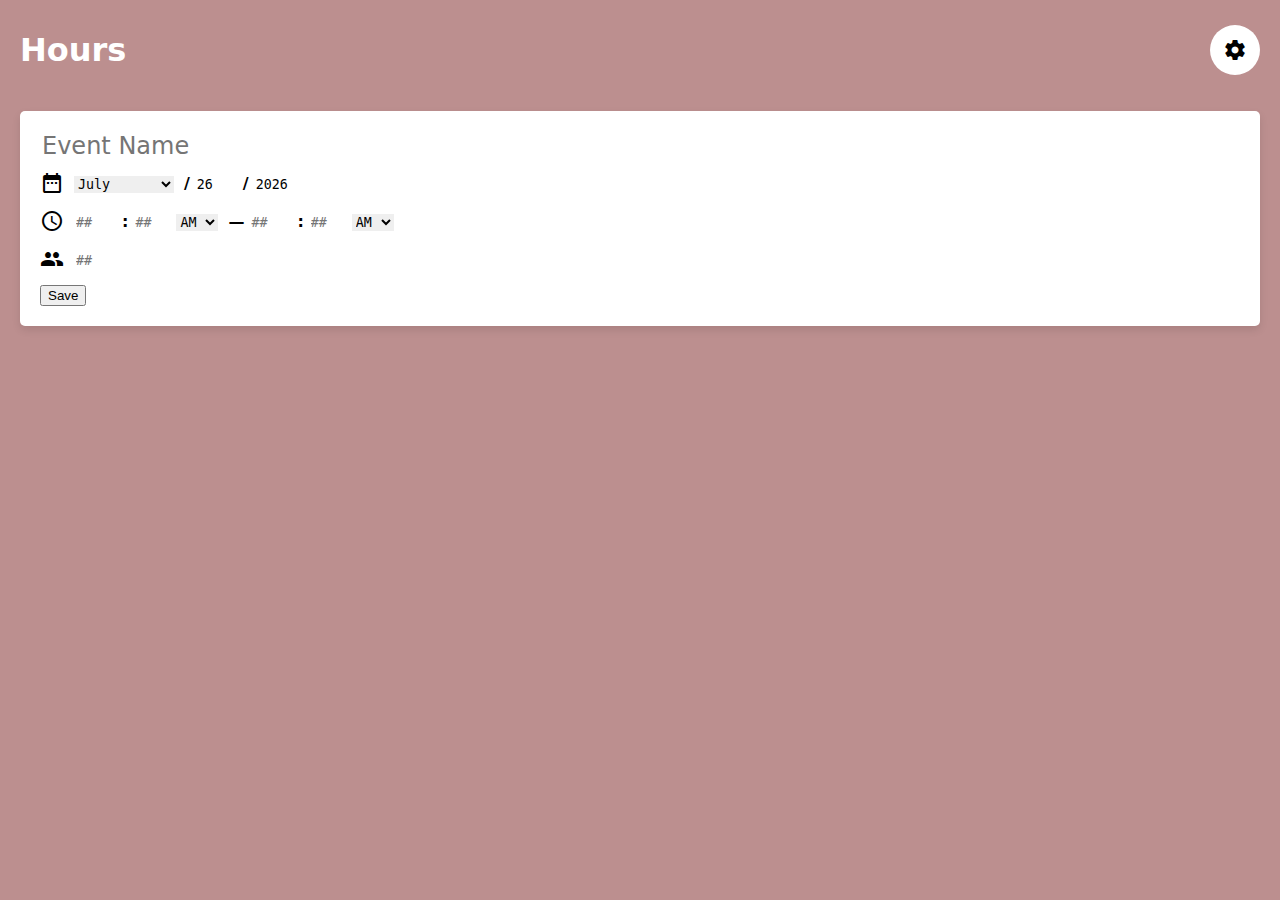
==== index.html @ ddae5daf "Update index.html" ====
<!DOCTYPE html>
<html lang="en">
<head>
    <meta charset="UTF-8">
    <meta name="viewport" content="width=device-width, initial-scale=1.0">
    <title>Hours</title>
    <link rel="stylesheet" href="styles.css">
    <link rel="stylesheet" href="https://fonts.googleapis.com/icon?family=Material+Icons">
</head>
<body>
    <header>
        <h1>Hours</h1>
        <button id="settingsBtn" class="material-icons">settings</button>
    </header>
    <main id="main">
        <div class="card">
            <form id="entryForm">
                <div class="input-group">
                    <input type="text" id="event" placeholder="Event Name">
                </div>
                <div class="input-group">
                    <label for="month"><i class="material-icons">date_range</i></label>
                    <select id="month" class="custom-select">
                        <option value="1">January</option>
                        <option value="2">February</option>
                        <option value="3">March</option>
                        <option value="4">April</option>
                        <option value="5">May</option>
                        <option value="6">June</option>
                        <option value="7">July</option>
                        <option value="8">August</option>
                        <option value="9">September</option>
                        <option value="10">October</option>
                        <option value="11">November</option>
                        <option value="12">December</option>
                    </select>
                    <span> / </span>
                    <input type="number" id="day" placeholder="DD" min="1" max="31">
                    <span> / </span>
                    <input type="number" id="year" placeholder="YYYY">
                </div>
                <div class="input-group">
                    <label for="month"><i class="material-icons">schedule</i></label>
                    <input type="number" id="hour" placeholder="##">
                    <span>:</span>
                    <input type="number" id="minute" placeholder="##">
                    <select id="ampm" class="custom-select">
                        <option value="AM">AM</option>
                        <option value="PM">PM</option>
                    </select>
                    <span>—</span>
                    <input type="number" id="endHour" placeholder="##">
                    <span>:</span>
                    <input type="number" id="endMinute" placeholder="##">
                    <select id="endAmpm" class="custom-select">
                        <option value="AM">AM</option>
                        <option value="PM">PM</option>
                    </select>
                </div>
                <div class="input-group">
                <label for="month"><i class="material-icons">people</i></label>
                <input type="number" id="numPeople" placeholder="##">
                </div>
                <button type="submit">Save</button>
            </form>
        </div>
        <div id="entriesList"></div>
    </main>
    <div id="settingsModal" class="modal">
        <div class="modal-content">
            <span class="close">&times;</span>
            <h2>Settings</h2>
            <label for="apiKey">API Key:</label>
            <input type="text" id="apiKey" value="">
            <button id="saveBtn">Save</button>
        </div>
    </div>
    <script src="script.js"></script>
</body>
</html>
---- styles.css ----
/* styles.css */

body {
    font-family: system-ui;
    margin: 0;
    padding: 0;
    background-color: rosybrown;
}

header {
    background-color: rosybrown;
    color: white;
    padding: 10px 20px 10px 20px; /* previously 10px */
    display: flex;
    justify-content: space-between;
    align-items: center;
}

main {
    padding: 10px 20px 10px 20px; /* previously 20px */
}

.card {
    background-color: #fff;
    border-radius: 5px;
    box-shadow: 0 4px 8px rgba(0, 0, 0, 0.1);
    padding: 20px;
    margin-bottom: 20px;
}

/* Adjustments for mobile */
@media (max-width: 600px) {
    .card {
        border-radius: 10px;
    }
}

.modal {
    display: none;
    position: fixed;
    z-index: 1;
    left: 0;
    top: 0;
    width: 100%;
    height: 100%;
    overflow: auto;
    background-color: rgba(0,0,0,0.4);
    backdrop-filter: blur(20px);
}

.modal-content {
    background-color: #fefefe;
    margin: 15% auto;
    padding: 20px;
    border: none;
    width: 80%;
    border-radius: 20px;
}

.close {
    color: #aaa;
    float: right;
    font-size: 28px;
    font-weight: bold;
}

.close:hover,
.close:focus {
    color: black;
    text-decoration: none;
    cursor: pointer;
}

#settingsBtn {
    background: white;
    border-radius: 50%;
    border: none;
    width: 50px;
    height: 50px;
}

.input-group {
    margin-bottom: 10px;
    display: flex;
    align-items: center;
}

.input-group input,
.input-group select {
    width: auto;
    margin-right: 5px;
}

.input-group input[type="number"] {
    width: 50px;
}

.input-group select {
    width: 100px;
}

.input-group span {
    margin: 0 5px 3px 5px;
    font-weight: bold;
    font-family: system-ui;
}

input, select {
    border: none;
    font-family: monospace;
}

input#event {
    width: 100%;
    font-size: x-large;
    font-family: system-ui;
    font-weight: 500;
}

input#day, input#hour, input#endHour, input#minute, input#endMinute {
    width: 34px;
}

input#year {
    width: 56px;
}

select#ampm, select#endAmpm {
    width: 42px;
}

label>i {
    margin-right: 10px;
}
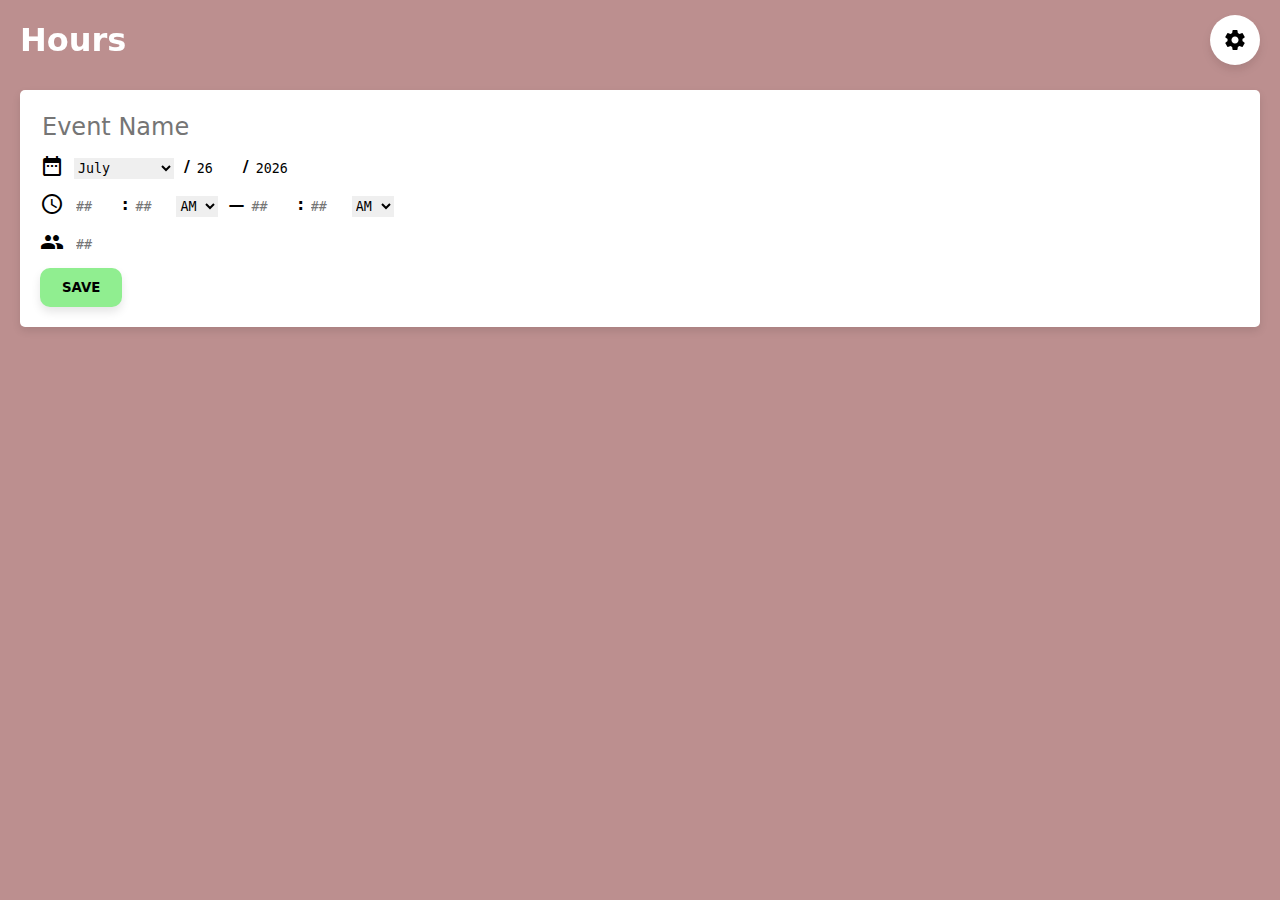
==== commit bcea5fef: "Update index.html" ====
--- a/index.html
+++ b/index.html
@@ -61,7 +61,7 @@
                 <label for="month"><i class="material-icons">people</i></label>
                 <input type="number" id="numPeople" placeholder="##">
                 </div>
-                <button type="submit">Save</button>
+                <button id="saveEntry" type="submit">Save</button>
             </form>
         </div>
         <div id="entriesList"></div>
--- a/styles.css
+++ b/styles.css
@@ -8,12 +8,18 @@
 }
 
 header {
-    background-color: rosybrown;
+    background-color: #bc8f8fd6;
+    backdrop-filter: blur(20px);
     color: white;
-    padding: 10px 20px 10px 20px; /* previously 10px */
+    position: fixed;
+    width: 100%;
     display: flex;
     justify-content: space-between;
     align-items: center;
+}
+
+header>h1 {
+    padding-left: 20px;
 }
 
 main {
@@ -77,6 +83,9 @@
     border: none;
     width: 50px;
     height: 50px;
+    margin-right: 20px;
+    padding: 0;
+    box-shadow: 0 5px 10px rgba(0, 0, 0, 0.1);
 }
 
 .input-group {
@@ -106,8 +115,11 @@
 }
 
 input, select {
-    border: none;
+    border: 2px solid transparent;
+    border-left: none;
+    border-right: none;
     font-family: monospace;
+    outline: none;
 }
 
 input#event {
@@ -132,3 +144,22 @@
 label>i {
     margin-right: 10px;
 }
+
+main>.card {
+    margin-top: 80px;
+}
+
+input:focus, select:focus {
+    border-bottom: 2px dashed #00000080;
+}
+
+button {
+    background: lightgreen;
+    border: 2px solid transparent;
+    border-radius: 10px;
+    padding: 10px 20px;
+    font-family: system-ui;
+    font-weight: 600;
+    text-transform: uppercase;
+    box-shadow: 0 5px 10px rgba(0, 0, 0, 0.1);
+}
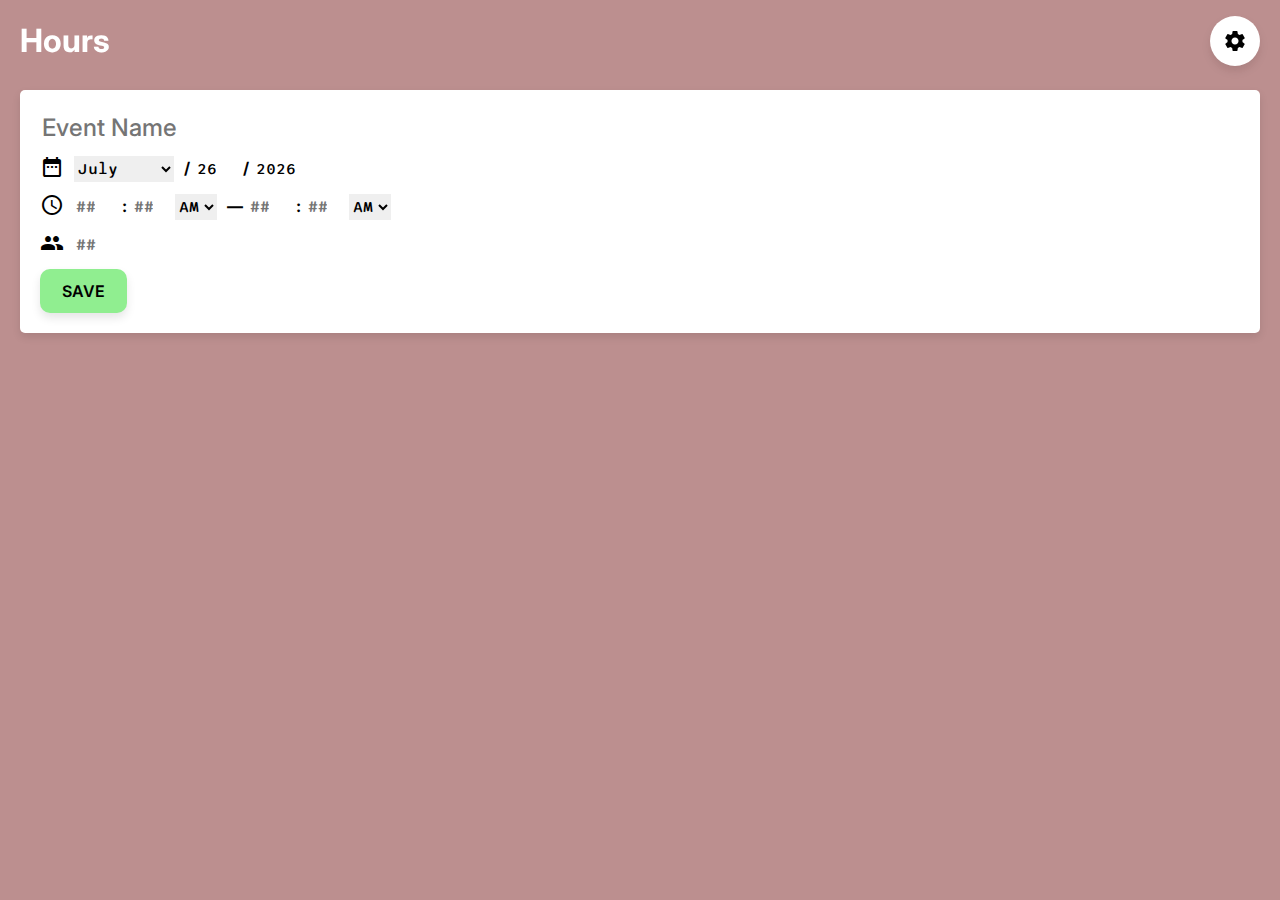
==== commit 50db9d6d: "Update index.html" ====
--- a/index.html
+++ b/index.html
@@ -5,6 +5,9 @@
     <meta name="viewport" content="width=device-width, initial-scale=1.0">
     <title>Hours</title>
     <link rel="stylesheet" href="styles.css">
+    <link rel="preconnect" href="https://fonts.googleapis.com">
+    <link rel="preconnect" href="https://fonts.gstatic.com" crossorigin>
+    <link href="https://fonts.googleapis.com/css2?family=Inter:wght@100..900&family=Sono:wght@200..800&display=swap" rel="stylesheet">
     <link rel="stylesheet" href="https://fonts.googleapis.com/icon?family=Material+Icons">
 </head>
 <body>
@@ -61,7 +64,7 @@
                 <label for="month"><i class="material-icons">people</i></label>
                 <input type="number" id="numPeople" placeholder="##">
                 </div>
-                <button id="saveEntry" type="submit">Save</button>
+                <button id="saveEntry" type="submit" class="saveBtn">Save</button>
             </form>
         </div>
         <div id="entriesList"></div>
@@ -72,7 +75,7 @@
             <h2>Settings</h2>
             <label for="apiKey">API Key:</label>
             <input type="text" id="apiKey" value="">
-            <button id="saveBtn">Save</button>
+            <button id="saveBtn" class="saveBtn">Save</button>
         </div>
     </div>
     <script src="script.js"></script>
--- a/styles.css
+++ b/styles.css
@@ -1,7 +1,7 @@
 /* styles.css */
 
 body {
-    font-family: system-ui;
+    font-family: "Inter", system-ui;
     margin: 0;
     padding: 0;
     background-color: rosybrown;
@@ -111,21 +111,23 @@
 .input-group span {
     margin: 0 5px 3px 5px;
     font-weight: bold;
-    font-family: system-ui;
+    font-family: "Inter", system-ui;
 }
 
 input, select {
     border: 2px solid transparent;
     border-left: none;
     border-right: none;
-    font-family: monospace;
+    font-family: "Sono", monospace;
+    font-size: medium;
+    font-weight: 500;
     outline: none;
 }
 
 input#event {
     width: 100%;
     font-size: x-large;
-    font-family: system-ui;
+    font-family: "Inter", system-ui;
     font-weight: 500;
 }
 
@@ -154,12 +156,29 @@
 }
 
 button {
+    background: lightgrey;
+    border: 2px solid transparent;
+    border-radius: 10px;
+    padding: 10px 20px;
+    font-family: "Inter", system-ui;
+    font-weight: 600;
+    text-transform: uppercase;
+    box-shadow: 0 5px 10px rgba(0, 0, 0, 0.1);
+}
+
+
+.saveBtn {
     background: lightgreen;
     border: 2px solid transparent;
     border-radius: 10px;
     padding: 10px 20px;
-    font-family: system-ui;
+    font-family: "Inter", system-ui;
     font-weight: 600;
+    font-size: medium;
     text-transform: uppercase;
     box-shadow: 0 5px 10px rgba(0, 0, 0, 0.1);
 }
+
+.card>h2 {
+    margin-top: 0;
+}
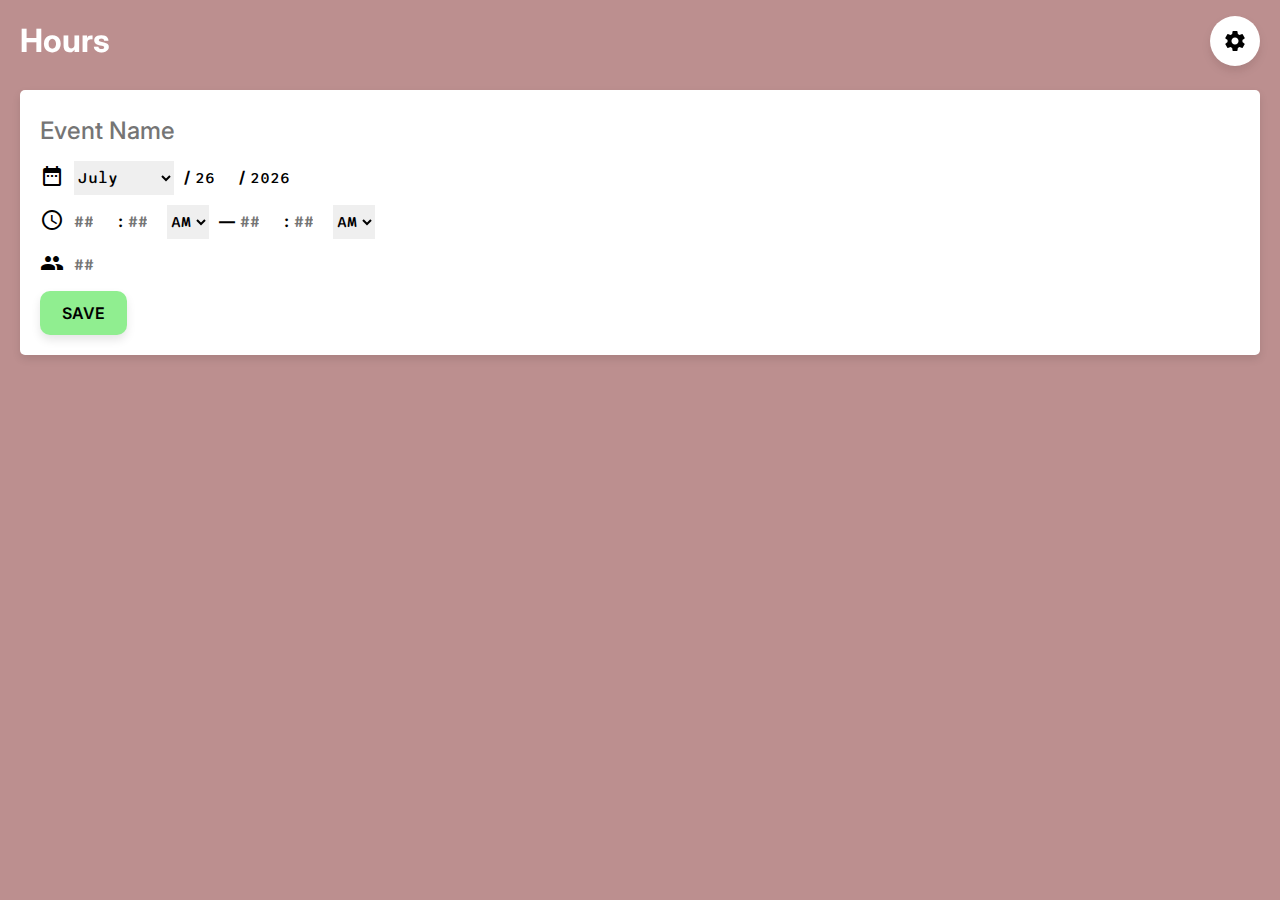
==== commit cc9b866c: "Update index.html" ====
--- a/index.html
+++ b/index.html
@@ -4,11 +4,14 @@
     <meta charset="UTF-8">
     <meta name="viewport" content="width=device-width, initial-scale=1.0">
     <title>Hours</title>
+    <link rel="manifest" href="manifest.json">
     <link rel="stylesheet" href="styles.css">
+    <link rel="icon" href="favicon.png" type="image/png">
     <link rel="preconnect" href="https://fonts.googleapis.com">
     <link rel="preconnect" href="https://fonts.gstatic.com" crossorigin>
     <link href="https://fonts.googleapis.com/css2?family=Inter:wght@100..900&family=Sono:wght@200..800&display=swap" rel="stylesheet">
     <link rel="stylesheet" href="https://fonts.googleapis.com/icon?family=Material+Icons">
+    <link rel="stylesheet" href="https://fonts.googleapis.com/css2?family=Material+Symbols+Outlined:opsz,wght,FILL,GRAD@20..48,100..700,0..1,-50..200" />
 </head>
 <body>
     <header>
@@ -73,9 +76,14 @@
         <div class="modal-content">
             <span class="close">&times;</span>
             <h2>Settings</h2>
-            <label for="apiKey">API Key:</label>
-            <input type="text" id="apiKey" value="">
+            <hr>
+            <label for="apiKey" class="settingsLabel"><i class="material-icons">link</i><span>API</span></label>
+            <br>
+            <input type="text" id="apiKey" value="" placeholder="API Key">
             <button id="saveBtn" class="saveBtn">Save</button>
+            <hr>
+            <label for="resetBtn" class="settingsLabel"><i class="material-icons">warning</i><span>Reset</span></label>
+            <button id="resetBtn" class="resetBtn">Reset all cards</button>
         </div>
     </div>
     <script src="script.js"></script>
--- a/styles.css
+++ b/styles.css
@@ -122,6 +122,7 @@
     font-size: medium;
     font-weight: 500;
     outline: none;
+    padding: 4px 0;
 }
 
 input#event {
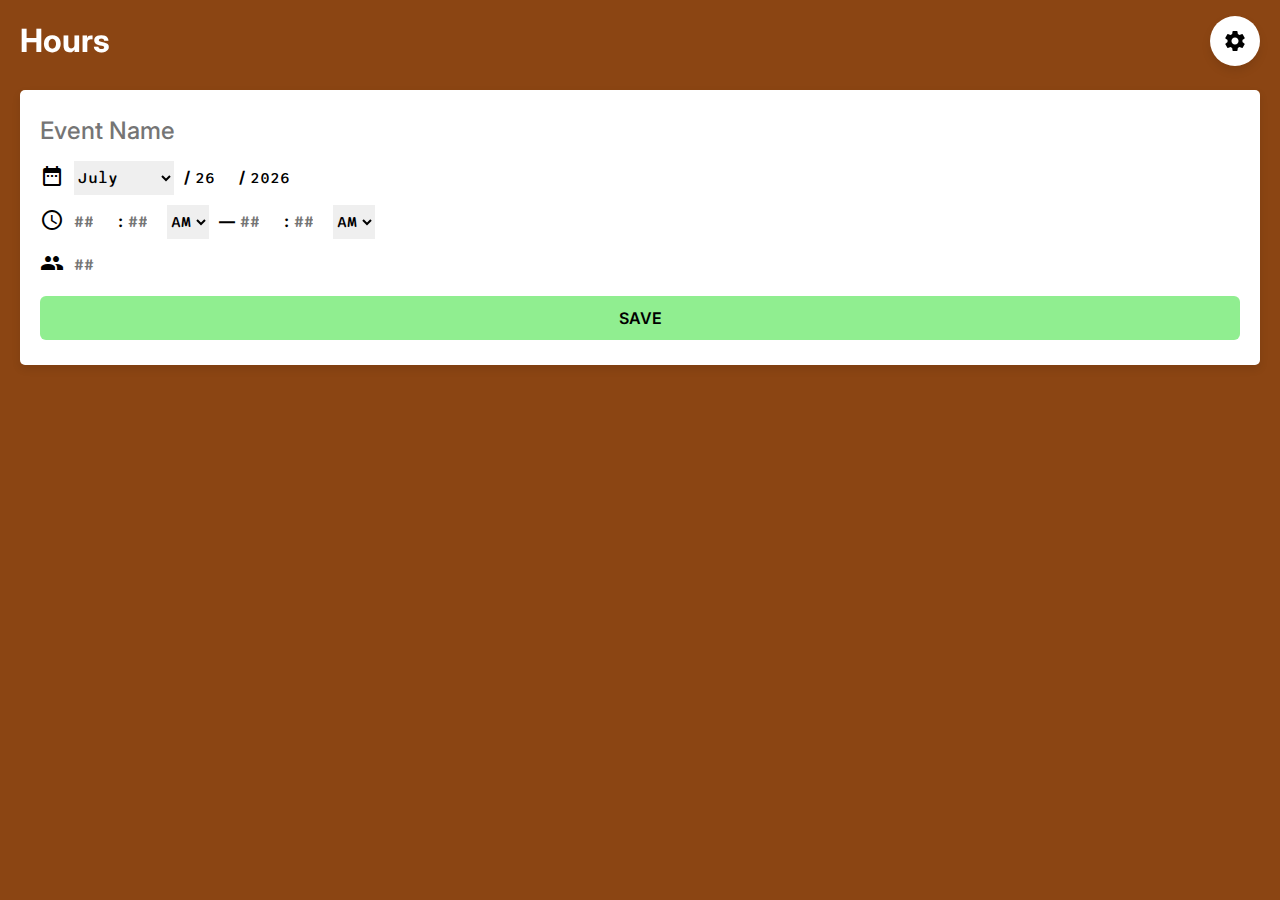
==== commit 3f86bb5f: "Update index.html" ====
--- a/index.html
+++ b/index.html
@@ -84,6 +84,8 @@
             <hr>
             <label for="resetBtn" class="settingsLabel"><i class="material-icons">warning</i><span>Reset</span></label>
             <button id="resetBtn" class="resetBtn">Reset all cards</button>
+            <hr>
+            <div id="consoleLog" class="console-log"></div>
         </div>
     </div>
     <script src="script.js"></script>
--- a/styles.css
+++ b/styles.css
@@ -1,14 +1,12 @@
-/* styles.css */
-
 body {
     font-family: "Inter", system-ui;
     margin: 0;
     padding: 0;
-    background-color: rosybrown;
+    background-color: saddlebrown;
 }
 
 header {
-    background-color: #bc8f8fd6;
+    background-color: #8b4513d6;
     backdrop-filter: blur(20px);
     color: white;
     position: fixed;
@@ -167,19 +165,95 @@
     box-shadow: 0 5px 10px rgba(0, 0, 0, 0.1);
 }
 
-
 .saveBtn {
     background: lightgreen;
     border: 2px solid transparent;
-    border-radius: 10px;
+    border-radius: 6px;
     padding: 10px 20px;
+    margin: 5px 0;
     font-family: "Inter", system-ui;
     font-weight: 600;
     font-size: medium;
     text-transform: uppercase;
-    box-shadow: 0 5px 10px rgba(0, 0, 0, 0.1);
+    box-shadow: 0 5px 10px rgba(0, 0, 0, 0);
+    width: 100%;
 }
 
 .card>h2 {
     margin-top: 0;
 }
+
+/* New CSS for day icon and entry content */
+.entry {
+    display: flex;
+    align-items: center;
+    margin-bottom: 10px;
+}
+
+.day-icon {
+    background-color: sandybrown;
+    color: black;
+    width: 40px;
+    height: 40px;
+    border-radius: 6px;
+    display: flex;
+    justify-content: center;
+    align-items: center;
+    margin-right: 10px;
+}
+
+.entry-content {
+    flex: 1;
+}
+
+.delete-btn {
+    background: lightgrey;
+    border: none;
+    cursor: pointer;
+    outline: none;
+    width: 20px;
+    height: 20px;
+    box-shadow: none;
+    border-radius: 50px;
+    padding: 0;
+    margin: 5px 0;
+}
+
+.delete-btn:hover {
+    background: red;
+    color: white;
+}
+
+.detail {
+    font-size: small;
+}
+
+#details>label>.material-icons, #details>label>.material-symbols-outlined {
+    font-size: small;
+    margin: 2px 4px 2px 0;
+    vertical-align: middle;
+}
+
+.delete-btn>i.material-icons {
+    font-size: 16px;
+    vertical-align: middle;
+    font-weight: 900;
+    text-align: center;
+    margin-bottom: 1px;
+}
+
+.settingsLabel>i.material-icons, .settingsLabel>span {
+    vertical-align: middle;
+}
+
+#resetBtn {
+    background: indianred;
+    border-radius: 6px;
+    margin: 5px 0;
+    box-shadow: none;
+    font-size: medium;
+    letter-spacing: 0.25px;
+}
+#apiKey {
+    width: 100%;
+}
